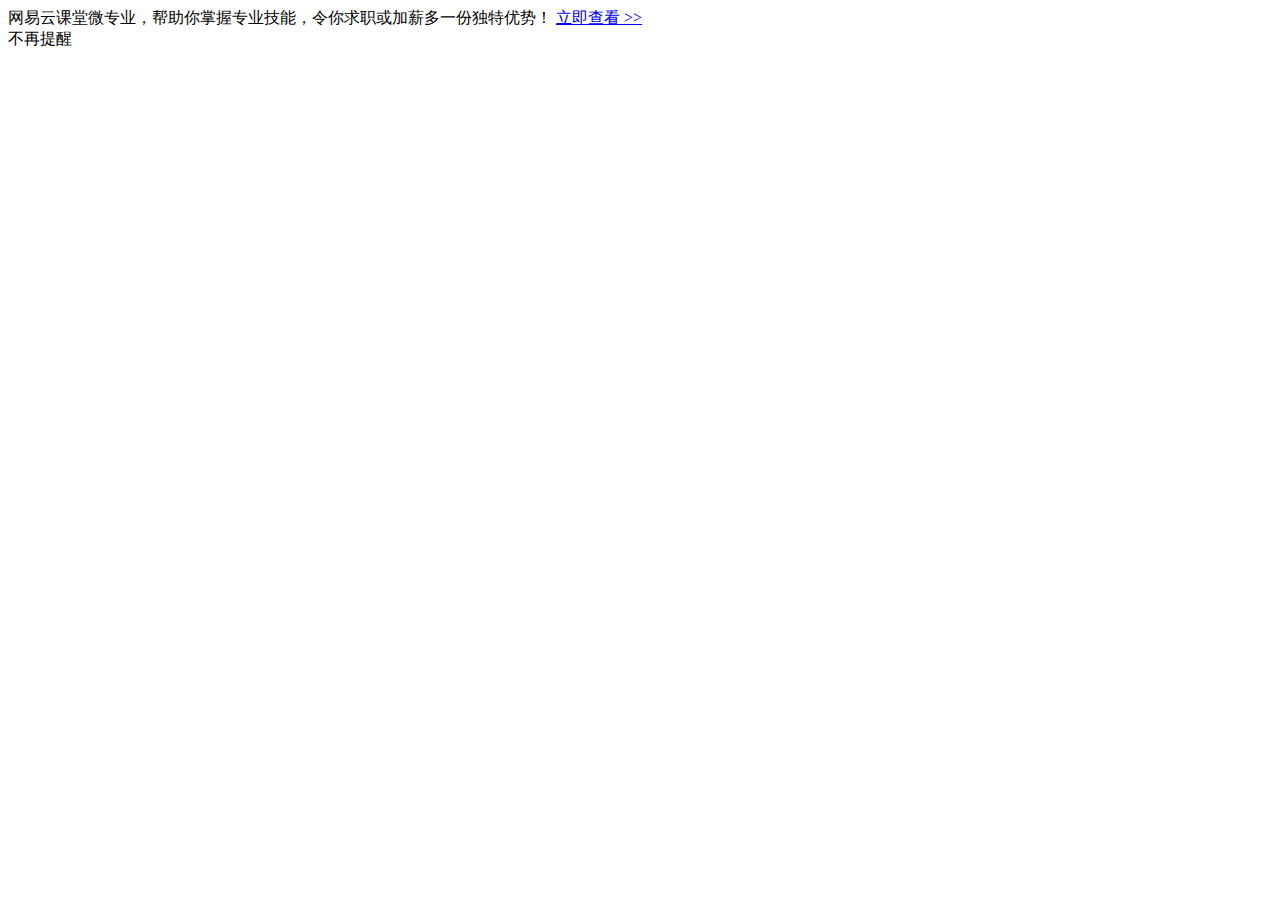
==== index.html @ c7fe102d "修改cookie代码" ====
<!DOCTYPE html>
<html>
<head>
<meta charset="utf-8">
<meta http-equiv="X-UA-Compatible" content="IE=edge,chrome=1">
<title>Examples</title>
<meta name="description" content="">
<meta name="keywords" content="">
<link href="" rel="stylesheet">
<link rel="stylesheet" type="text/css" href="css/index.css">
</head>
<body>
    <div class="g-doc">
    <div class="g-hd">
    <!--不再提示-->
        <div class="u-notice f-cb" id="u-notice">
          <div class="f-f1">
            <div class="left-text">
              <span>网易云课堂微专业，帮助你掌握专业技能，令你求职或加薪多一份独特优势！ </span>
              <a href="http://study.163.com/smartSpec/intro.htm#/smartSpecIntro" >立即查看 &gt;&gt;</a>
            </div>
            <div class="right-unnotice">              
              <span>不再提醒</span>
            </div>
          </div>
            
        </div>
         <div class="m-topBar">
          <div class="m-topBarContent">
            <div class="u-conLeft">
              <div class="u-conLogo"></div>
              <div class="u-conAtten"></div>
              <div class="u-conFans"></div>
            </div>
            <div class="u-conRight">
              <div class="m-conNav"></div>
              <div class="m-conSearch"></div>
            </div>
          </div>
        </div>
    </div>
    <div class="g-bd">
        <div class="g-mn">
              
        </div>
        <div class="g-sd">
              
        </div>
    </div>
    <div class="g-ft">
          
    </div>
</div>

<script type="text/javascript" src="js/index.js"></script>
</body>
</html>
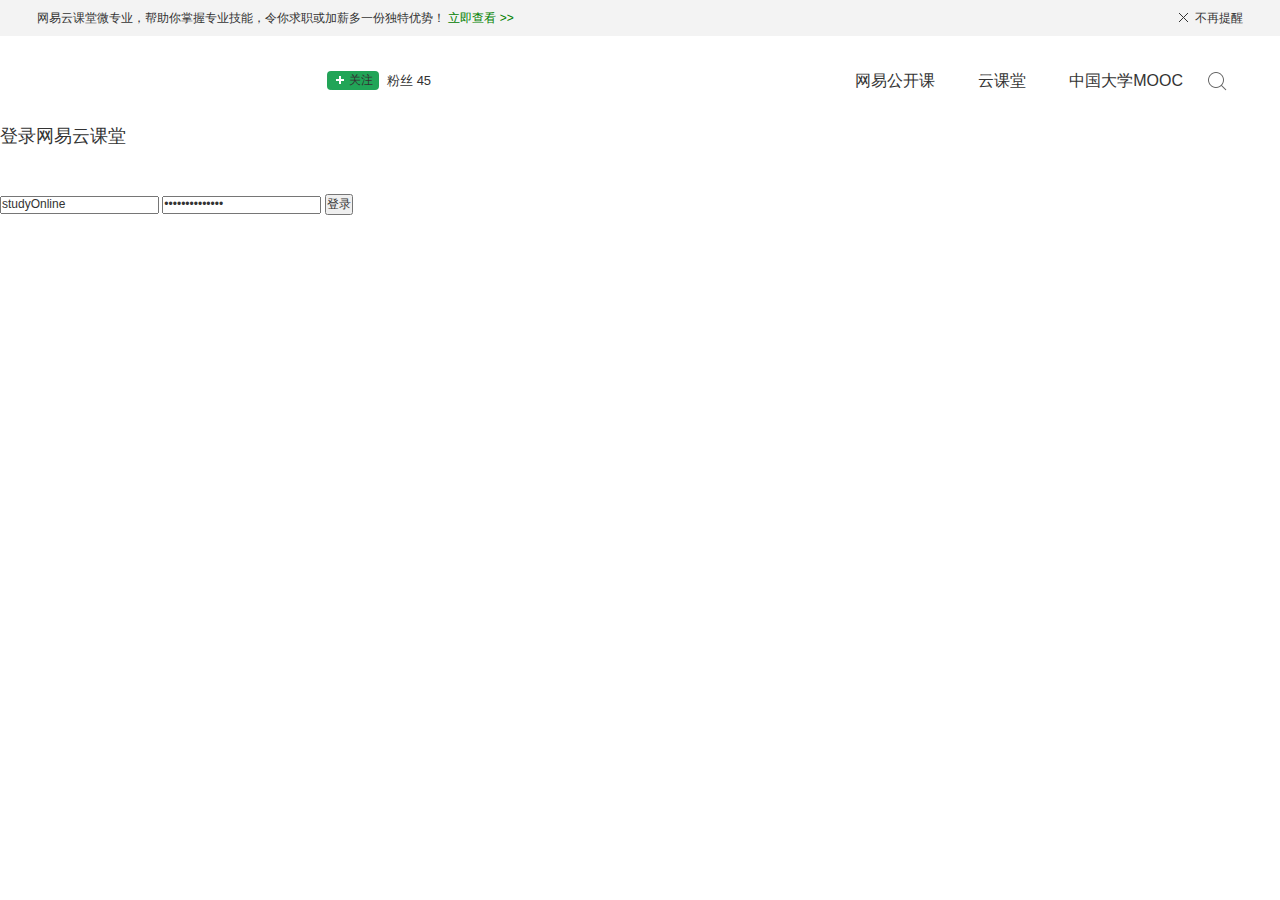
==== commit 9fc31eeb: "之前的更新" ====
--- a/index.html
+++ b/index.html
@@ -29,14 +29,33 @@
           <div class="m-topBarContent">
             <div class="u-conLeft">
               <div class="u-conLogo"></div>
-              <div class="u-conAtten"></div>
-              <div class="u-conFans"></div>
+              <div class="u-conAtten" id="aa0">
+                <span class="userAtten">关注</span>    
+              </div>
+              <div class="u-conFans">
+                <span>粉丝</span>
+                <span class="fanNum">45</span>
+              </div>
             </div>
             <div class="u-conRight">
-              <div class="m-conNav"></div>
               <div class="m-conSearch"></div>
-            </div>
+              </div>
+              <div class="m-conNav">
+                <ul>
+                  <li><a href="#">网易公开课</a></li>
+                  <li><a href="#">云课堂</a></li>
+                  <li><a href="#">中国大学MOOC</a></li>
+                </ul>
+              </div>              
           </div>
+          <form action="http://study.163.com /webDev/ attention.htm" method="get" class="u-loginForm">
+            <span class="_closeBtn"></span>
+            <label class="_topicForm">登录网易云课堂</label>
+            <input type="text" class="_nameForm" value="studyOnline">
+            <input type="password" class="_pswForm"value="study.163.com ">
+            <input type="button" class="_loginForm" value="登录">
+          </form>
+          <div class="zoom" ></div>
         </div>
     </div>
     <div class="g-bd">
--- a/css/index.css
+++ b/css/index.css
@@ -0,0 +1,171 @@
+/* reset */ 
+html,body,h1,h2,h3,h4,h5,h6,div,dl,dt,dd,ul,ol,li,p,blockquote,pre,hr,figure,table,caption,th,td,form,fieldset,legend,input,button,textarea,menu{margin:0;padding:0;} 
+header,footer,section,article,aside,nav,hgroup,address,figure,figcaption,menu,details{display:block;} 
+table{border-collapse:collapse;border-spacing:0;} 
+caption,th{text-align:left;font-weight:normal;} 
+html,body,fieldset,img,iframe,abbr{border:0;} 
+i,cite,em,var,address,dfn{font-style:normal;} 
+[hidefocus],summary{outline:0;} 
+li{list-style:none;} 
+h1,h2,h3,h4,h5,h6,small{font-size:100%;} 
+sup,sub{font-size:83%;} 
+pre,code,kbd,samp{font-family:inherit;} 
+q:before,q:after{content:none;} 
+textarea{overflow:auto;resize:none;} 
+label,summary{cursor:default;} 
+a,button{cursor:pointer;} 
+h1,h2,h3,h4,h5,h6,em,strong,b{font-weight:bold;} 
+del,ins,u,s,a,a:hover{text-decoration:none;} 
+body,textarea,input,button,select,keygen,legend{color:#333;outline:0;font:12px/1.14 arial,\5b8b\4f53;} 
+body{background:#fff;margin: 0;} 
+a,a:hover{color:#333;} 
+.f-cb:after{content: '.';display: block;clear: both;height: 0;overflow: hidden;visibility: hidden;}
+
+/* 不再提示样式 */
+.u-notice{
+	background: #f3f3f3;
+	height: 36px;
+	
+}
+
+.f-f1{
+	width: 1206px;
+	height: 36px;	
+	margin: 0px auto;
+	font-size: 12px;
+	line-height: 36px;
+}
+.left-text{
+	float: left;
+}
+.left-text a{
+	color: green;
+}
+.left-text a:hover{
+	text-decoration: underline;
+}
+.right-unnotice {
+	float:right;
+}
+.right-unnotice span:before{
+	display: inline-block;
+	content: "";
+	background-image: url(../img/icon.png);
+	width: 16px;
+	height: 16px;
+	background-position: 0px 1px;
+}
+.right-unnotice span:hover:before{
+	background-position: 0px -18px;
+}
+
+.right-unnotice span:hover{
+	color: green;
+	cursor: pointer;
+}
+/* 头部标题栏 */
+.m-topBar{
+	
+}
+.m-topBarContent{
+	height: 90px;
+	width: 1206px;
+	margin: 0 auto;
+	position: relative;
+	
+}
+.u-conLeft{
+	height:90px;
+	width: 800px;	
+	float: left;
+}
+.u-conLogo{
+	width: 240px;
+	height: 22px; 
+	background:url(../img/logo.png);
+	background-position:0 -7px;
+	position: absolute;
+	top: 34px;
+	left:1px;
+}
+.u-conLogo:hover{
+	background-position: 0 -49px;
+}
+
+.u-conAtten{
+	position: absolute;	
+	height: 19px;
+	left: 290px;
+	background: url(../img/icon.png) no-repeat;
+	background-position: 0 -110px;
+	border-radius: 4px;
+	width: 52px;
+	top: 35px;
+	cursor: pointer;
+}
+.u-conAtten:hover{
+	background: url(../img/icon.png) no-repeat;
+	background-position: 0 -382px;
+}
+.u-conAtten .userAtten{
+	position: absolute;
+	top: 3px;
+	left: 22px;
+}
+
+.u-conFans{
+	padding-left: 350px;
+	line-height: 90px;
+	font-size: 13px;
+}
+.m-conNav{
+	float:right;
+	
+}
+.m-conNav li{
+	display: inline-block;
+	line-height: 90px;
+	font-size: 16px;
+	padding-right: 40px;
+
+}
+.m-conNav li a:hover{
+	color: #21a557;
+}
+.m-conNav li:last-child{padding-right:60px;
+}
+.m-conSearch{
+	background: url(../img/icon.png);
+	position: absolute;
+	top: 35px;
+	right: 0;
+	width: 25px;
+	height: 22px;
+	padding-left: 10px;
+	background-position: 0 -46px;
+	float: right;
+
+}
+.m-conSearch:hover{
+	cursor: pointer;
+	background-position: 0 -75px;
+}
+.zoom{
+	position: absolute;
+	background: rgba(0,0,0,0.7);
+	z-index: 11;
+	height: 100%;
+	width: 100%;
+	top: 0;
+	bottom: 0;
+	display: none;
+}
+.u-loginForm{
+	width: 390px;
+	height: 290px;
+}
+._topicForm{
+	font-size: 18px;
+	display: block;
+	height: 68px;
+}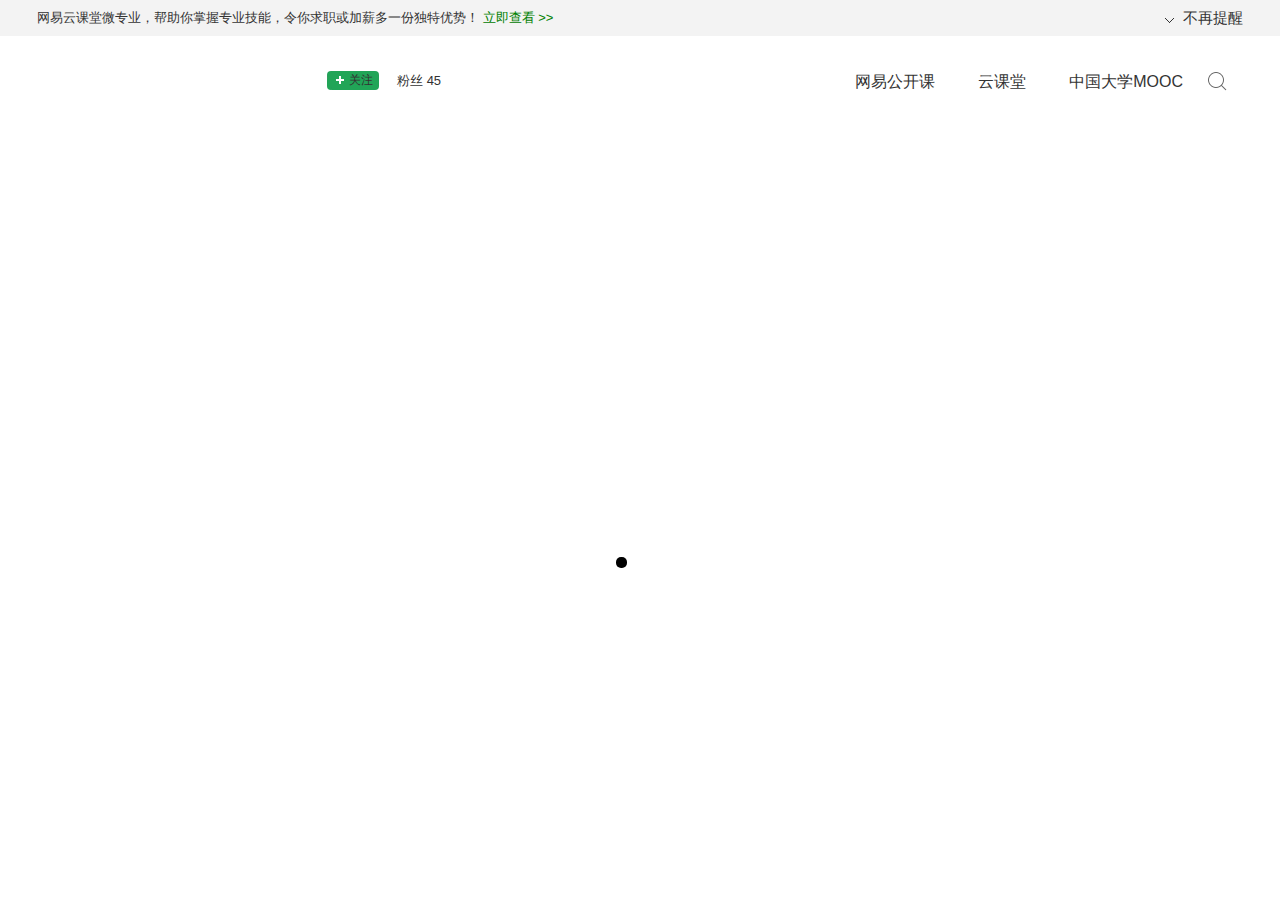
==== commit 1eeb6183: "轮播图代码" ====
--- a/index.html
+++ b/index.html
@@ -29,8 +29,12 @@
           <div class="m-topBarContent">
             <div class="u-conLeft">
               <div class="u-conLogo"></div>
-              <div class="u-conAtten" id="aa0">
-                <span class="userAtten">关注</span>    
+              <div class="u-conAtten">
+                <span class="userAtten">关注</span>
+              </div>
+              <div class="u-conAttened">
+                <span class="userAttened">已关注</span>
+                <span class="cancel">取消</span>
               </div>
               <div class="u-conFans">
                 <span>粉丝</span>
@@ -51,11 +55,24 @@
           <form action="http://study.163.com /webDev/ attention.htm" method="get" class="u-loginForm">
             <span class="_closeBtn"></span>
             <label class="_topicForm">登录网易云课堂</label>
+            <span class="cancelBtn"></span>
             <input type="text" class="_nameForm" value="studyOnline">
             <input type="password" class="_pswForm"value="study.163.com ">
-            <input type="button" class="_loginForm" value="登录">
+            <input type="button" class="_loginForm" value="">
           </form>
           <div class="zoom" ></div>
+        </div>
+        <div class="m-slide">
+          <ul class="imgwrap">
+            <li class="active"><a href="http://open.163.com/"><img src="img/banner1.jpg"></a></li>
+            <li class="hide"><a href="http://study.163.com/"><img src="img/banner2.jpg"></a></li>
+            <li class="hide"><a href="http://www.icourse163.org/"><img src="img/banner3.jpg"></a></li>
+          </ul>
+          <div class="contBtn">
+            <span class="circleBtn"><i class="contBtnCol"></i></span>
+            <span class="circleBtn"><i></i></span>
+            <span class="circleBtn"><i></i></span>
+          </div>
         </div>
     </div>
     <div class="g-bd">
@@ -72,5 +89,7 @@
 </div>
 
 <script type="text/javascript" src="js/index.js"></script>
+<script type="text/javascript" src="js/md5.js"></script>
+
 </body>
 </html>--- a/css/index.css
+++ b/css/index.css
@@ -32,8 +32,8 @@
 	width: 1206px;
 	height: 36px;	
 	margin: 0px auto;
-	font-size: 12px;
 	line-height: 36px;
+	font-size: 13px;
 }
 .left-text{
 	float: left;
@@ -51,12 +51,15 @@
 	display: inline-block;
 	content: "";
 	background-image: url(../img/icon.png);
-	width: 16px;
-	height: 16px;
-	background-position: 0px 1px;
+	height: 18px;
+	width: 18px;
+	background-position: 0px 7px;
+}
+.right-unnotice span{
+	font-size: 15px;
 }
 .right-unnotice span:hover:before{
-	background-position: 0px -18px;
+	background-position: 0px -12px;
 }
 
 .right-unnotice span:hover{
@@ -75,9 +78,9 @@
 	
 }
 .u-conLeft{
-	height:90px;
-	width: 800px;	
+	height:90px;	
 	float: left;
+	width: 800px;
 }
 .u-conLogo{
 	width: 240px;
@@ -91,7 +94,7 @@
 .u-conLogo:hover{
 	background-position: 0 -49px;
 }
-
+/* 关注登录 */
 .u-conAtten{
 	position: absolute;	
 	height: 19px;
@@ -101,7 +104,7 @@
 	border-radius: 4px;
 	width: 52px;
 	top: 35px;
-	cursor: pointer;
+	cursor: pointer; 
 }
 .u-conAtten:hover{
 	background: url(../img/icon.png) no-repeat;
@@ -112,11 +115,40 @@
 	top: 3px;
 	left: 22px;
 }
-
+.u-conAttened{	
+	height: 22px;
+	left: 290px;
+	background: url(../img/icon.png) no-repeat;
+	background-position: 0 -220px;
+	border-radius: 4px;
+	width: 150px;
+	top: 35px;
+	cursor: pointer;
+	display: none;
+	position: absolute; 
+}
+.u-conAttened:hover{
+	background-position: 0 -157px;
+}
+.u-conAttened .userAttened{
+	position: absolute;
+	top: 3px;
+	left: 27px;
+}
+.u-conAttened .cancel{
+	position: absolute;
+	top: 3px;
+	left: 85px;
+}
+.u-conAttened .cancel:hover{
+	color: green;
+	text-decoration: underline;
+}
 .u-conFans{
-	padding-left: 350px;
-	line-height: 90px;
+	line-height: 89px;
 	font-size: 13px;
+	position: absolute;
+	left: 360px;
 }
 .m-conNav{
 	float:right;
@@ -150,6 +182,7 @@
 	cursor: pointer;
 	background-position: 0 -75px;
 }
+/* 登录框 */
 .zoom{
 	position: absolute;
 	background: rgba(0,0,0,0.7);
@@ -158,14 +191,124 @@
 	width: 100%;
 	top: 0;
 	bottom: 0;
-	display: none;
+	display: none; 
 }
 .u-loginForm{
+	position: fixed;
+	left: 50%;
+	top: 50%;
+	margin-left: -195px;
+	margin-top: -145px;
 	width: 390px;
 	height: 290px;
+	border: 1px #ccc solid;
+	background: #fff;
+	z-index: 100;
+	display: none;
 }
 ._topicForm{
+	display: block;
+	line-height: 68px;
+	padding-left: 40px;
+	font-family: "微软雅黑";
+	font-weight: 700;
 	font-size: 18px;
+}
+._nameForm{
+	  border: 1px  rgb( 223, 223, 223 ) solid;
+	  background-color:#fafafa;
+	  width: 293px;
+	  height: 43px;
+	  margin-left:40px;
+	  padding-left: 14px;
+	  box-shadow: 2px 2px 2px 2px  #f1f1f1 inset;
+ }
+ ._pswForm{
+ 		border: 1px  rgb( 223, 223, 223 ) solid;
+	  background-color:#fafafa;
+	  width: 293px;
+	  height: 43px;
+	  margin-left:40px;
+	  margin-top: 20px;
+	  padding-left: 14px;
+	  box-shadow: 2px 2px 2px 2px  #f1f1f1 inset;
+ }
+._loginForm{
 	display: block;
-	height: 68px;
-}+	position: absolute;
+	width: 309px;
+	height: 46px;
+	background: url(../img/login.png) no-repeat;
+	background-position: 0 0 ;
+	border: 0;
+	margin-left: 40px;
+	margin-top: 20px;
+	cursor: pointer;
+	zoom: 1.04; 
+}
+._loginForm:hover{
+	background-position: 0 -60px;
+}
+._loginForm:active{
+	background-position: 0 -120px;
+}
+.cancelBtn{
+	position: absolute;
+	right: 10px;
+	top: 10px;
+	width: 20px;
+	height: 16px;
+	background: url(../img/icon.png);
+}
+.cancelBtn:hover{
+	background-position: 0 -19px;
+}
+/* 轮播图片 */
+.m-slide{position:relative;height:460px;overflow:hidden;width:100%;
+}
+.m-slide li{
+	position: absolute;
+	left: 50%;
+	width: 100%;
+	min-width: 1650px;
+}
+.m-slide img{
+	width: 100%;	
+	min-height: 460px;
+	margin-left: -50%;
+}
+/* 轮播控制按钮 */
+.contBtn{
+	position: absolute;
+	bottom: 20px;
+	width: 100%;
+	height: 10px;
+	text-align: center;
+	z-index: 100px;
+}
+.contBtn span{
+	display: inline-block;
+	width: 10px;
+	height: 10px;
+	margin-left: 11px;
+	border-radius: 5px;
+	background-color: #fff;
+	cursor: pointer;
+}
+.hide{display:none;
+}
+.active{
+	display: block;
+}
+.contBtnCol{
+	display: inline-block;
+	width: 11px;
+	height: 11px;
+	border-radius: 5px;
+	background-color: #000;
+	cursor: pointer;
+}
+
+
+
+
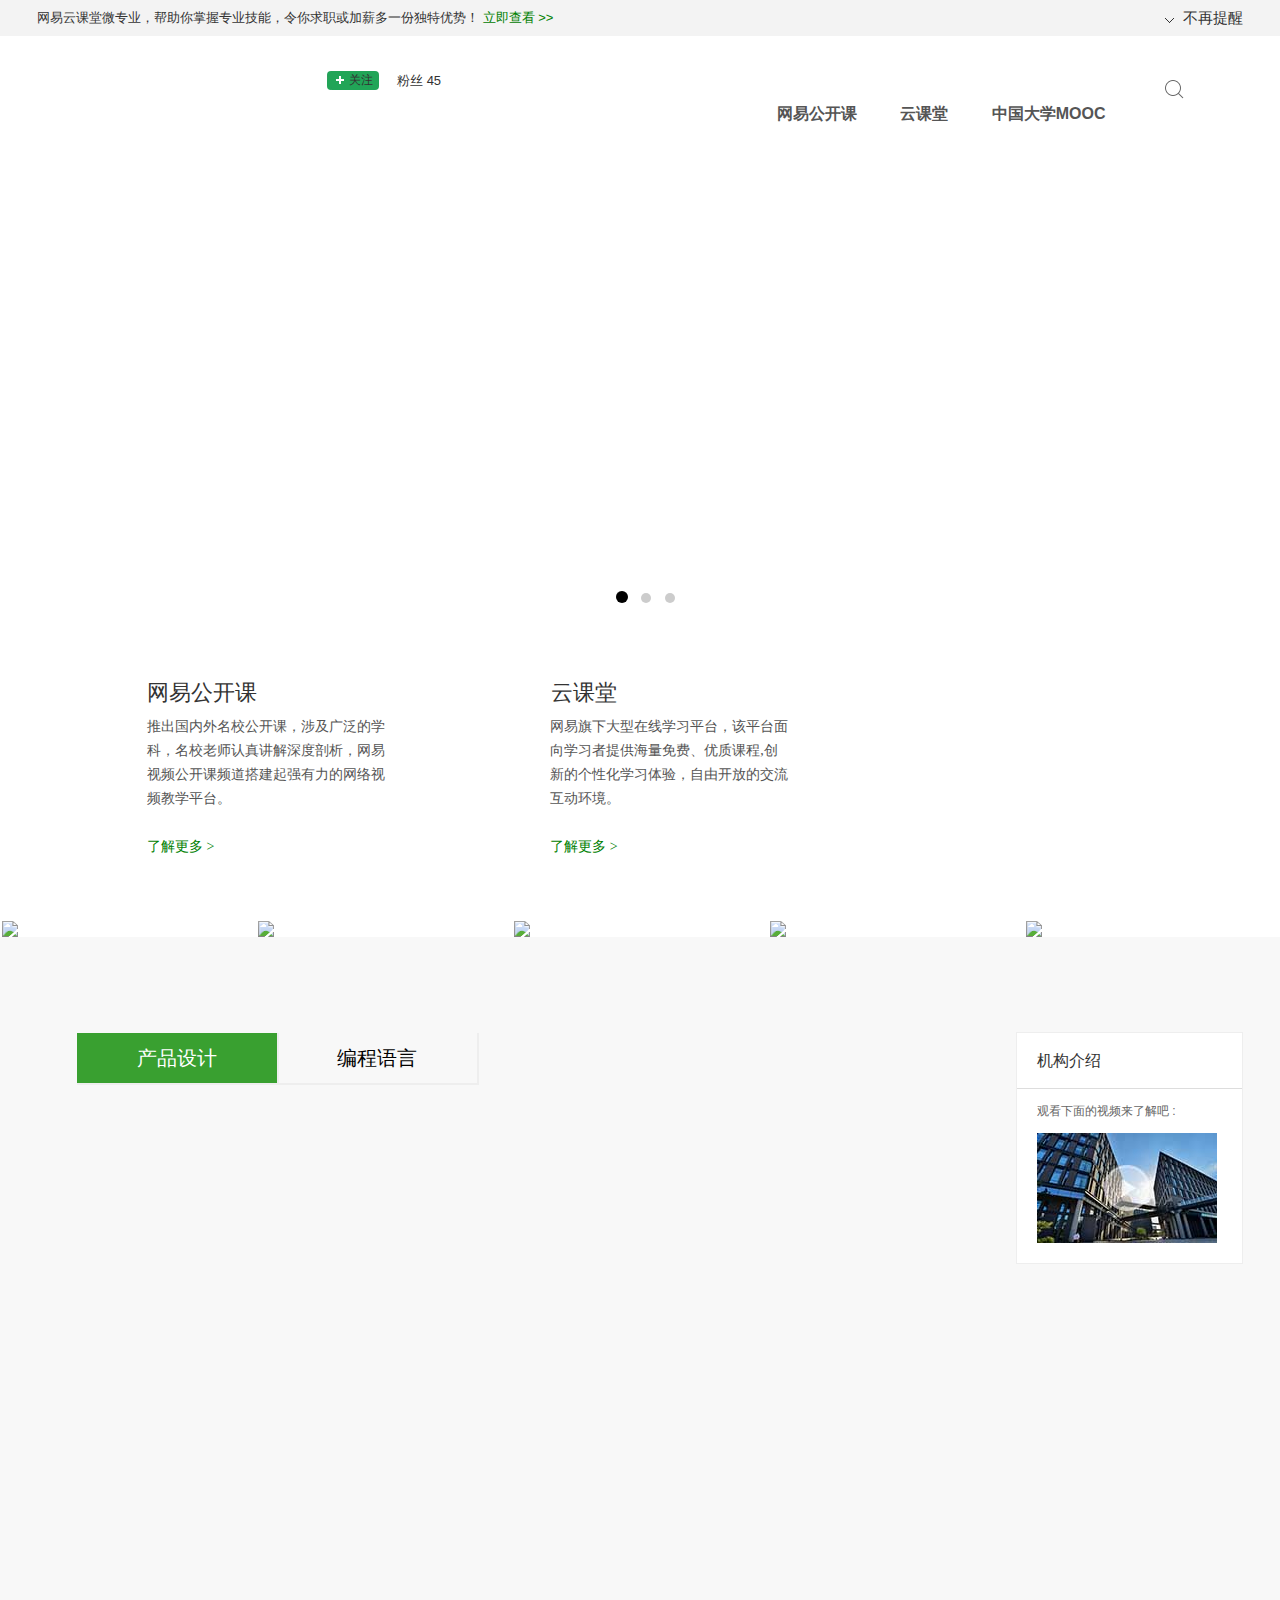
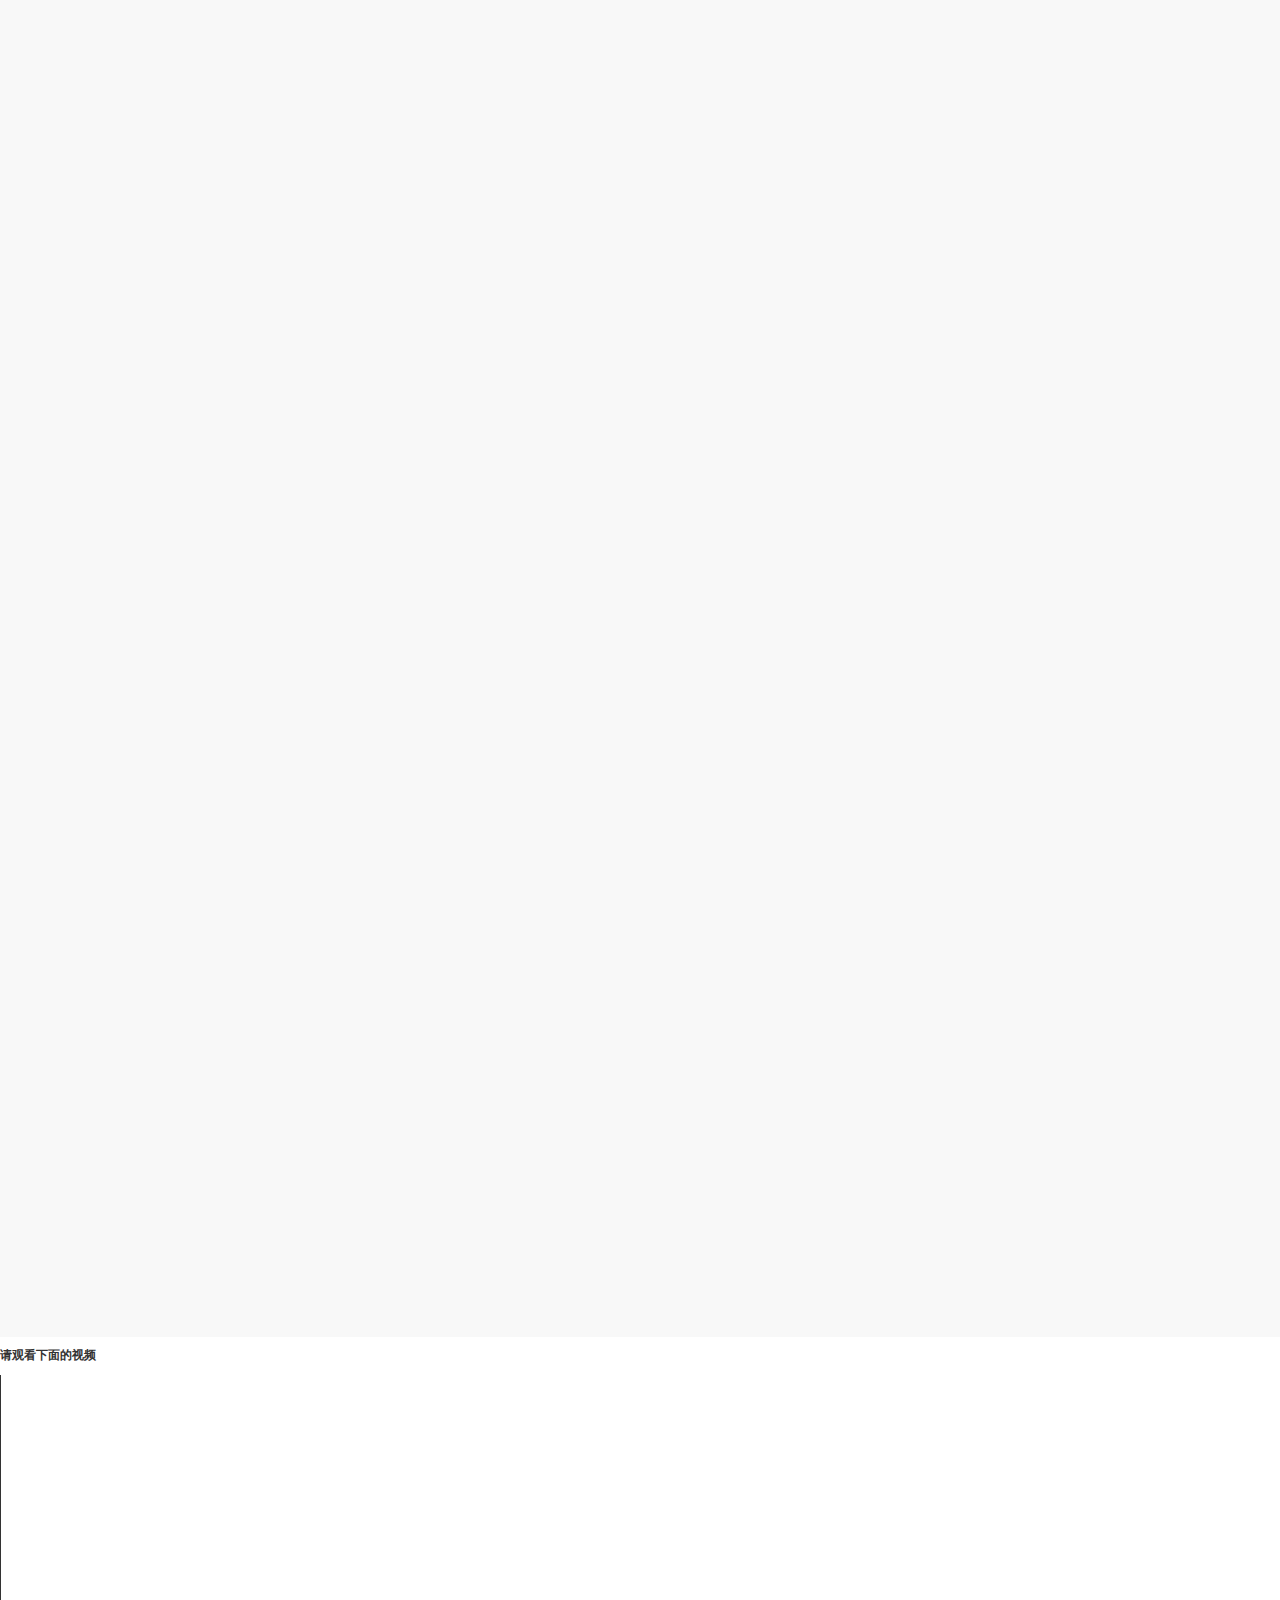
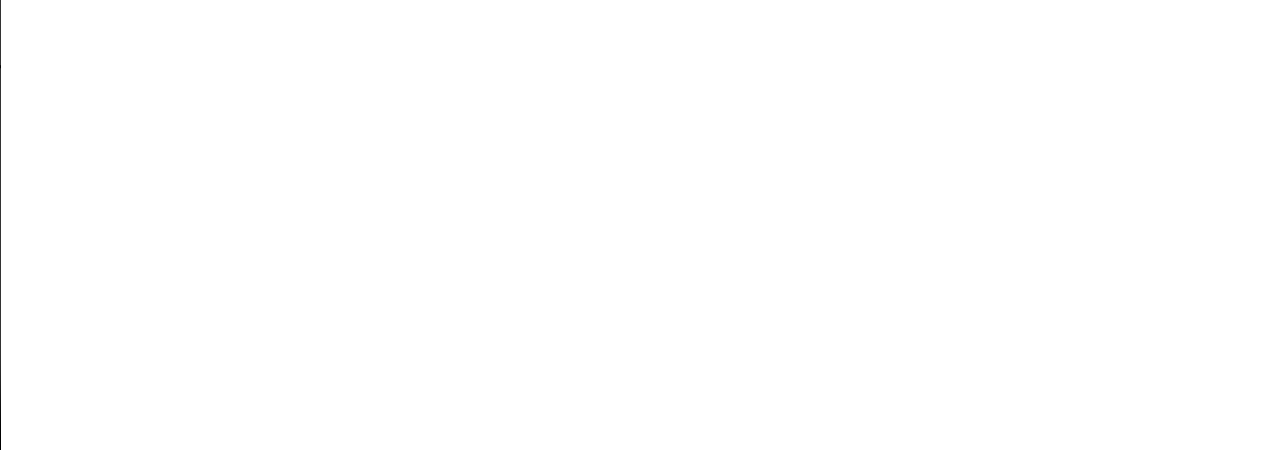
==== commit d44fa846: "视频播放、课程列表布局" ====
--- a/index.html
+++ b/index.html
@@ -41,16 +41,17 @@
                 <span class="fanNum">45</span>
               </div>
             </div>
-            <div class="u-conRight">
+            <div class="u-conRight f-cb">
               <div class="m-conSearch"></div>
-              </div>
               <div class="m-conNav">
                 <ul>
                   <li><a href="#">网易公开课</a></li>
                   <li><a href="#">云课堂</a></li>
                   <li><a href="#">中国大学MOOC</a></li>
                 </ul>
-              </div>              
+              </div>          
+              </div>
+                  
           </div>
           <form action="http://study.163.com /webDev/ attention.htm" method="get" class="u-loginForm">
             <span class="_closeBtn"></span>
@@ -77,8 +78,58 @@
     </div>
     <div class="g-bd">
         <div class="g-mn">
-              
+              <div class="m-intro">
+                <div class="m-intro-f1">
+                  <div class="m-intro-logo"></div>
+                  <div class="m-intro-topic">网易公开课</div>
+                  <div class="m-intro-cont">推出国内外名校公开课，涉及广泛的学科，名校老师认真讲解深度剖析，网易视频公开课频道搭建起强有力的网络视频教学平台。</div>
+                  <div class="m-intro-more"><a href="http://open.163.com/">了解更多 ></a></div>                 
+                </div>
+                <div class="m-intro-f2"> 
+                  <div class="m-intro-logo"></div>
+                  <div class="m-intro-topic">云课堂</div>
+                  <div class="m-intro-cont">网易旗下大型在线学习平台，该平台面向学习者提供海量免费、优质课程,创新的个性化学习体验，自由开放的交流互动环境。</div>
+                  <div class="m-intro-more"><a href="http://study.163.com/">了解更多 ></a></div>
+                </div>
+                <div class="m-intro-f3">
+                  <div class="m-intro-logo"></div>
+                  <div class="m-intro-topic">中国大学MOOC</div>
+                  <div class="m-intro-cont">是爱课程网携手云课堂打造的在线学习平台，每一个有提升愿望的人,都可以在这里学习中国最好的大学课程，学完还能获得认证证书。</div>
+                  <div class="m-intro-more"><a href="http://www.icourse163.org/">了解更多 ></a></div>
+                </div>
+              </div>
+              <div class="u-showPic">
+                <div class="imgs f-cb ">
+                  <img src="img/img-1.jpg">
+                  <img src="img/img-2.jpg">
+                  <img src="img/img-3.jpg">
+                  <img src="img/img-4.jpg">
+                  <img src="img/img-5.jpg">
+                </div>
+              </div>
+              <div class="mainProduct">
+                <div class="mainProductCont">
+                <div class="m-leftList">
+                  <div class="u-Topbar">
+                     <ul>
+                       <li><a href="#" class="u-active-f1">产品设计</a></li>
+                       <li><a href="#">编程语言</a></li>
+                     </ul>
+                   </div>
+                   <div class="u-courList"></div>
+                </div>                   
+                   <div class="u-proIntro">
+                     <div class="proIntroVideo">
+                       <div>机构介绍</div>
+                       <div>观看下面的视频来了解吧 :</div>
+                       <div class="proIntroVideo-f1"></div>
+                     </div>
+                     <div class="proIntroHot"></div>
+                   </div>
+                </div>                 
+              </div>
         </div>
+
         <div class="g-sd">
               
         </div>
@@ -87,7 +138,14 @@
           
     </div>
 </div>
-
+<div class="m-player">
+  <div class="m-playerBox">
+    <div class="playerBtn"></div>
+    <h3>请观看下面的视频</h3>
+    <video controls="controls"  class="playerVideo" src="http://mov.bn.netease.com/open-movie/nos/mp4/2014/12/30/SADQ86F5S_shd.mp4">您的浏览器不支持 video 标签。</video>
+  </div>
+  <div class="u-bg"></div>
+</div>
 <script type="text/javascript" src="js/index.js"></script>
 <script type="text/javascript" src="js/md5.js"></script>
 
--- a/css/index.css
+++ b/css/index.css
@@ -1,5 +1,4 @@
 /* reset */ 
-html,body,h1,h2,h3,h4,h5,h6,div,dl,dt,dd,ul,ol,li,p,blockquote,pre,hr,figure,table,caption,th,td,form,fieldset,legend,input,button,textarea,menu{margin:0;padding:0;} 
 header,footer,section,article,aside,nav,hgroup,address,figure,figcaption,menu,details{display:block;} 
 table{border-collapse:collapse;border-spacing:0;} 
 caption,th{text-align:left;font-weight:normal;} 
@@ -18,7 +17,6 @@
 del,ins,u,s,a,a:hover{text-decoration:none;} 
 body,textarea,input,button,select,keygen,legend{color:#333;outline:0;font:12px/1.14 arial,\5b8b\4f53;} 
 body{background:#fff;margin: 0;} 
-a,a:hover{color:#333;} 
 .f-cb:after{content: '.';display: block;clear: both;height: 0;overflow: hidden;visibility: hidden;}
 
 /* 不再提示样式 */
@@ -37,6 +35,7 @@
 }
 .left-text{
 	float: left;
+	width: 1000px;;
 }
 .left-text a{
 	color: green;
@@ -44,8 +43,7 @@
 .left-text a:hover{
 	text-decoration: underline;
 }
-.right-unnotice {
-	float:right;
+.right-unnotice {float:right;;
 }
 .right-unnotice span:before{
 	display: inline-block;
@@ -80,7 +78,9 @@
 .u-conLeft{
 	height:90px;	
 	float: left;
-	width: 800px;
+	width: 700px;
+	margin-top: 0;
+	padding: 0;
 }
 .u-conLogo{
 	width: 240px;
@@ -150,32 +150,38 @@
 	position: absolute;
 	left: 360px;
 }
+.u-conRight{
+	float: left;
+}
 .m-conNav{
-	float:right;
+	float:left;
+	padding-top:30px;;;
 	
 }
 .m-conNav li{
 	display: inline-block;
-	line-height: 90px;
 	font-size: 16px;
+	line-height: 70px;
 	padding-right: 40px;
 
 }
+.m-conNav li a{
+	color: #555;
+	font-weight: 600;
+}
 .m-conNav li a:hover{
-	color: #21a557;
+	color: green;
 }
 .m-conNav li:last-child{padding-right:60px;
 }
 .m-conSearch{
 	background: url(../img/icon.png);
-	position: absolute;
-	top: 35px;
-	right: 0;
+	margin-top: 42px;
 	width: 25px;
 	height: 22px;
 	padding-left: 10px;
+	float: right;
 	background-position: 0 -46px;
-	float: right;
 
 }
 .m-conSearch:hover{
@@ -184,14 +190,14 @@
 }
 /* 登录框 */
 .zoom{
-	position: absolute;
 	background: rgba(0,0,0,0.7);
 	z-index: 11;
-	height: 100%;
 	width: 100%;
 	top: 0;
 	bottom: 0;
-	display: none; 
+	display: none;
+	position: absolute;
+	height: 100%; 
 }
 .u-loginForm{
 	position: fixed;
@@ -292,9 +298,10 @@
 	height: 10px;
 	margin-left: 11px;
 	border-radius: 5px;
-	background-color: #fff;
-	cursor: pointer;
-}
+	background-color: #ccc;
+	cursor: pointer;
+}
+
 .hide{display:none;
 }
 .active{
@@ -302,13 +309,181 @@
 }
 .contBtnCol{
 	display: inline-block;
-	width: 11px;
-	height: 11px;
-	border-radius: 5px;
+	width: 12px;
+	height: 12px;
+	border-radius: 6px;
 	background-color: #000;
 	cursor: pointer;
 }
 
-
-
-
+/* 内容导航栏 */
+.m-intro{
+	position: relative;
+	width: 1206px;
+	height: 300px;
+	margin: 0 auto;
+}
+.m-intro-f1{
+	width: 400px;
+	display: inline-block;
+}
+.m-intro-f2{
+	width: 400px;
+	display: inline-block;
+}
+.m-intro-f3{
+	width: 400px;
+	display: inline-block;
+}
+.m-intro-logo{
+	display: inline-block;
+	width: 82px;
+	height: 82px;
+	margin-top:67px;
+	margin-left: 5px;
+	background: url(../img/logo.png);
+	background-position: 0 -90px;
+	
+}
+.m-intro-topic{
+	position: relative;
+	left: 20px;
+	top: -70px;
+	display: inline-block; 
+	font-size: 22px;
+	font-family: "微软雅黑";
+	font-weight:400;
+}
+.m-intro-cont{
+	position: relative;
+	width: 240px;
+	height: 90px;
+	left: 110px;
+	top: -60px;
+	font-size: 14px;
+	line-height: 24px;
+	font-family: "微软雅黑";
+	color: #555;
+}
+.m-intro-more{
+	display: inline-block;
+	position: relative;
+	left: 110px;
+	top: -30px;
+	width: 240px;
+	font-size: 14px;
+	line-height: 24px;
+	font-family: "微软雅黑";
+	color: green;
+	cursor: pointer;
+}
+.m-intro-more a{
+	color: green
+}
+.m-intro-more:hover{
+	text-decoration: underline;
+}
+/* 图片展示 */
+.u-showPic{
+	width:100%;
+}
+.u-showPic img{
+	float: left;
+	padding-left: 2px;
+	padding-right: 2px;
+	width: 20%;
+	box-sizing: border-box;
+}
+/* 产品列表 */
+.mainProduct{
+	background: #f8f8f8;
+	position: relative;	
+}
+.mainProductCont{
+	width: 1206px;
+	height: 2000px;
+	margin:0 auto;
+}
+.m-leftList{
+	position: relative;
+	top:84px;
+	width: 960px;
+}
+
+.u-Topbar ul,.u-Topbar li{display:inline-block;float:left;
+}
+
+.u-Topbar a{
+	display: inline-block;
+	width: 200px;
+	height: 50px;
+	font-size: 20px;
+	line-height: 50px;
+	font-family: "微软雅黑";
+	text-align: center;
+	box-shadow: 1px 1px  0px 1px #eee;
+	color: #000;
+}
+.u-Topbar{
+	height: 69px;
+}
+.u-Topbar .u-active-f1{
+	background:#39a030;
+	color: #fff;
+}
+.u-proIntro{
+	width: 225px;
+	height: 230px;
+	background: #fff;
+	float: right; 
+	margin-top: 26px;
+	border: 1px solid #eee;
+}
+.proIntroVideo div:nth-child(1){
+	height: 55px;
+	line-height: 55px;
+	border-bottom: 1px solid #dddddd;
+	font-size: 16px;
+	padding-left: 20px
+}
+.proIntroVideo div:nth-child(2){
+	height: 44px;
+	font-style: 14px;
+	padding-left: 20px;
+	line-height: 44px;
+	color: #666666;
+
+}
+.proIntroVideo-f1{
+	width: 180px;
+	height: 110px;
+	background: url(../img/videoImg.jpg) no-repeat;
+	margin-left: 20px;
+	cursor: pointer;
+}
+/* 视频播放器 */
+.m-player{
+	position: relative;
+}
+.u-bg{
+	background: rgb(0,0,0);
+	opacity: 0.7;
+	filter:alpha(opacity=70); 
+	width: 100%;
+	height: 100%;
+	position: fixed;
+	top: 0;
+	bottom: 0; 
+	left: 0;
+	right: 0;
+	z-index: 99;
+	display: none;
+	/* display: none; */
+} 
+.m-playerBox{z-index:999;
+}
+.playerVideo{
+	width: 950px;
+	height: 675px;
+	
+}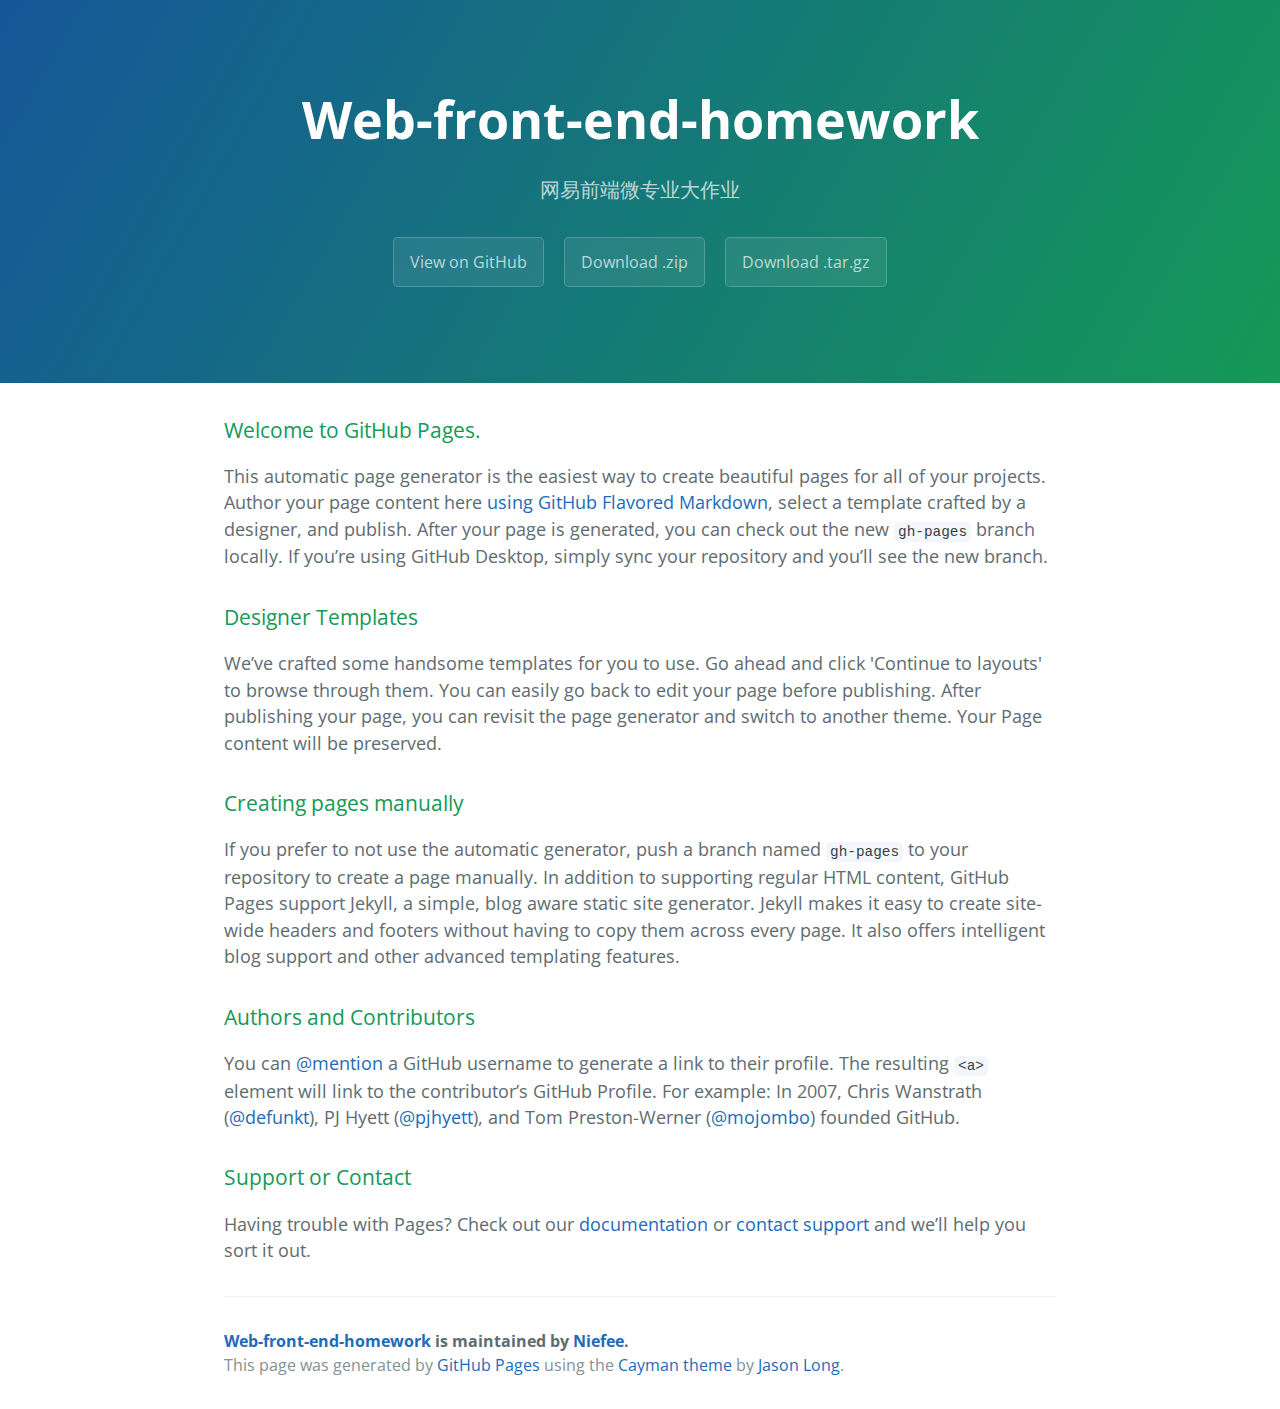
==== commit 5d62247b: "Create gh-pages branch via GitHub" ====
--- a/index.html
+++ b/index.html
@@ -1,153 +1,57 @@
 <!DOCTYPE html>
-<html>
-<head>
-<meta charset="utf-8">
-<meta http-equiv="X-UA-Compatible" content="IE=edge,chrome=1">
-<title>Examples</title>
-<meta name="description" content="">
-<meta name="keywords" content="">
-<link href="" rel="stylesheet">
-<link rel="stylesheet" type="text/css" href="css/index.css">
-</head>
-<body>
-    <div class="g-doc">
-    <div class="g-hd">
-    <!--不再提示-->
-        <div class="u-notice f-cb" id="u-notice">
-          <div class="f-f1">
-            <div class="left-text">
-              <span>网易云课堂微专业，帮助你掌握专业技能，令你求职或加薪多一份独特优势！ </span>
-              <a href="http://study.163.com/smartSpec/intro.htm#/smartSpecIntro" >立即查看 &gt;&gt;</a>
-            </div>
-            <div class="right-unnotice">              
-              <span>不再提醒</span>
-            </div>
-          </div>
-            
-        </div>
-         <div class="m-topBar">
-          <div class="m-topBarContent">
-            <div class="u-conLeft">
-              <div class="u-conLogo"></div>
-              <div class="u-conAtten">
-                <span class="userAtten">关注</span>
-              </div>
-              <div class="u-conAttened">
-                <span class="userAttened">已关注</span>
-                <span class="cancel">取消</span>
-              </div>
-              <div class="u-conFans">
-                <span>粉丝</span>
-                <span class="fanNum">45</span>
-              </div>
-            </div>
-            <div class="u-conRight f-cb">
-              <div class="m-conSearch"></div>
-              <div class="m-conNav">
-                <ul>
-                  <li><a href="#">网易公开课</a></li>
-                  <li><a href="#">云课堂</a></li>
-                  <li><a href="#">中国大学MOOC</a></li>
-                </ul>
-              </div>          
-              </div>
-                  
-          </div>
-          <form action="http://study.163.com /webDev/ attention.htm" method="get" class="u-loginForm">
-            <span class="_closeBtn"></span>
-            <label class="_topicForm">登录网易云课堂</label>
-            <span class="cancelBtn"></span>
-            <input type="text" class="_nameForm" value="studyOnline">
-            <input type="password" class="_pswForm"value="study.163.com ">
-            <input type="button" class="_loginForm" value="">
-          </form>
-          <div class="zoom" ></div>
-        </div>
-        <div class="m-slide">
-          <ul class="imgwrap">
-            <li class="active"><a href="http://open.163.com/"><img src="img/banner1.jpg"></a></li>
-            <li class="hide"><a href="http://study.163.com/"><img src="img/banner2.jpg"></a></li>
-            <li class="hide"><a href="http://www.icourse163.org/"><img src="img/banner3.jpg"></a></li>
-          </ul>
-          <div class="contBtn">
-            <span class="circleBtn"><i class="contBtnCol"></i></span>
-            <span class="circleBtn"><i></i></span>
-            <span class="circleBtn"><i></i></span>
-          </div>
-        </div>
-    </div>
-    <div class="g-bd">
-        <div class="g-mn">
-              <div class="m-intro">
-                <div class="m-intro-f1">
-                  <div class="m-intro-logo"></div>
-                  <div class="m-intro-topic">网易公开课</div>
-                  <div class="m-intro-cont">推出国内外名校公开课，涉及广泛的学科，名校老师认真讲解深度剖析，网易视频公开课频道搭建起强有力的网络视频教学平台。</div>
-                  <div class="m-intro-more"><a href="http://open.163.com/">了解更多 ></a></div>                 
-                </div>
-                <div class="m-intro-f2"> 
-                  <div class="m-intro-logo"></div>
-                  <div class="m-intro-topic">云课堂</div>
-                  <div class="m-intro-cont">网易旗下大型在线学习平台，该平台面向学习者提供海量免费、优质课程,创新的个性化学习体验，自由开放的交流互动环境。</div>
-                  <div class="m-intro-more"><a href="http://study.163.com/">了解更多 ></a></div>
-                </div>
-                <div class="m-intro-f3">
-                  <div class="m-intro-logo"></div>
-                  <div class="m-intro-topic">中国大学MOOC</div>
-                  <div class="m-intro-cont">是爱课程网携手云课堂打造的在线学习平台，每一个有提升愿望的人,都可以在这里学习中国最好的大学课程，学完还能获得认证证书。</div>
-                  <div class="m-intro-more"><a href="http://www.icourse163.org/">了解更多 ></a></div>
-                </div>
-              </div>
-              <div class="u-showPic">
-                <div class="imgs f-cb ">
-                  <img src="img/img-1.jpg">
-                  <img src="img/img-2.jpg">
-                  <img src="img/img-3.jpg">
-                  <img src="img/img-4.jpg">
-                  <img src="img/img-5.jpg">
-                </div>
-              </div>
-              <div class="mainProduct">
-                <div class="mainProductCont">
-                <div class="m-leftList">
-                  <div class="u-Topbar">
-                     <ul>
-                       <li><a href="#" class="u-active-f1">产品设计</a></li>
-                       <li><a href="#">编程语言</a></li>
-                     </ul>
-                   </div>
-                   <div class="u-courList"></div>
-                </div>                   
-                   <div class="u-proIntro">
-                     <div class="proIntroVideo">
-                       <div>机构介绍</div>
-                       <div>观看下面的视频来了解吧 :</div>
-                       <div class="proIntroVideo-f1"></div>
-                     </div>
-                     <div class="proIntroHot"></div>
-                   </div>
-                </div>                 
-              </div>
-        </div>
+<html lang="en-us">
+  <head>
+    <meta charset="UTF-8">
+    <title>Web-front-end-homework by Niefee</title>
+    <meta name="viewport" content="width=device-width, initial-scale=1">
+    <link rel="stylesheet" type="text/css" href="stylesheets/normalize.css" media="screen">
+    <link href='https://fonts.googleapis.com/css?family=Open+Sans:400,700' rel='stylesheet' type='text/css'>
+    <link rel="stylesheet" type="text/css" href="stylesheets/stylesheet.css" media="screen">
+    <link rel="stylesheet" type="text/css" href="stylesheets/github-light.css" media="screen">
+  </head>
+  <body>
+    <section class="page-header">
+      <h1 class="project-name">Web-front-end-homework</h1>
+      <h2 class="project-tagline">网易前端微专业大作业</h2>
+      <a href="https://github.com/Niefee/WEB-Front-End-Homework" class="btn">View on GitHub</a>
+      <a href="https://github.com/Niefee/WEB-Front-End-Homework/zipball/master" class="btn">Download .zip</a>
+      <a href="https://github.com/Niefee/WEB-Front-End-Homework/tarball/master" class="btn">Download .tar.gz</a>
+    </section>
 
-        <div class="g-sd">
-              
-        </div>
-    </div>
-    <div class="g-ft">
-          
-    </div>
-</div>
-<div class="m-player">
-  <div class="m-playerBox">
-    <div class="playerBtn"></div>
-    <h3>请观看下面的视频</h3>
-    <video controls="controls"  class="playerVideo" src="http://mov.bn.netease.com/open-movie/nos/mp4/2014/12/30/SADQ86F5S_shd.mp4">您的浏览器不支持 video 标签。</video>
-  </div>
-  <div class="u-bg"></div>
-</div>
-<script type="text/javascript" src="js/index.js"></script>
-<script type="text/javascript" src="js/md5.js"></script>
+    <section class="main-content">
+      <h3>
+<a id="welcome-to-github-pages" class="anchor" href="#welcome-to-github-pages" aria-hidden="true"><span class="octicon octicon-link"></span></a>Welcome to GitHub Pages.</h3>
 
-</body>
-</html>+<p>This automatic page generator is the easiest way to create beautiful pages for all of your projects. Author your page content here <a href="https://guides.github.com/features/mastering-markdown/">using GitHub Flavored Markdown</a>, select a template crafted by a designer, and publish. After your page is generated, you can check out the new <code>gh-pages</code> branch locally. If you’re using GitHub Desktop, simply sync your repository and you’ll see the new branch.</p>
+
+<h3>
+<a id="designer-templates" class="anchor" href="#designer-templates" aria-hidden="true"><span class="octicon octicon-link"></span></a>Designer Templates</h3>
+
+<p>We’ve crafted some handsome templates for you to use. Go ahead and click 'Continue to layouts' to browse through them. You can easily go back to edit your page before publishing. After publishing your page, you can revisit the page generator and switch to another theme. Your Page content will be preserved.</p>
+
+<h3>
+<a id="creating-pages-manually" class="anchor" href="#creating-pages-manually" aria-hidden="true"><span class="octicon octicon-link"></span></a>Creating pages manually</h3>
+
+<p>If you prefer to not use the automatic generator, push a branch named <code>gh-pages</code> to your repository to create a page manually. In addition to supporting regular HTML content, GitHub Pages support Jekyll, a simple, blog aware static site generator. Jekyll makes it easy to create site-wide headers and footers without having to copy them across every page. It also offers intelligent blog support and other advanced templating features.</p>
+
+<h3>
+<a id="authors-and-contributors" class="anchor" href="#authors-and-contributors" aria-hidden="true"><span class="octicon octicon-link"></span></a>Authors and Contributors</h3>
+
+<p>You can <a href="https://github.com/blog/821" class="user-mention">@mention</a> a GitHub username to generate a link to their profile. The resulting <code>&lt;a&gt;</code> element will link to the contributor’s GitHub Profile. For example: In 2007, Chris Wanstrath (<a href="https://github.com/defunkt" class="user-mention">@defunkt</a>), PJ Hyett (<a href="https://github.com/pjhyett" class="user-mention">@pjhyett</a>), and Tom Preston-Werner (<a href="https://github.com/mojombo" class="user-mention">@mojombo</a>) founded GitHub.</p>
+
+<h3>
+<a id="support-or-contact" class="anchor" href="#support-or-contact" aria-hidden="true"><span class="octicon octicon-link"></span></a>Support or Contact</h3>
+
+<p>Having trouble with Pages? Check out our <a href="https://help.github.com/pages">documentation</a> or <a href="https://github.com/contact">contact support</a> and we’ll help you sort it out.</p>
+
+      <footer class="site-footer">
+        <span class="site-footer-owner"><a href="https://github.com/Niefee/WEB-Front-End-Homework">Web-front-end-homework</a> is maintained by <a href="https://github.com/Niefee">Niefee</a>.</span>
+
+        <span class="site-footer-credits">This page was generated by <a href="https://pages.github.com">GitHub Pages</a> using the <a href="https://github.com/jasonlong/cayman-theme">Cayman theme</a> by <a href="https://twitter.com/jasonlong">Jason Long</a>.</span>
+      </footer>
+
+    </section>
+
+  
+  </body>
+</html>
--- a/stylesheets/stylesheet.css
+++ b/stylesheets/stylesheet.css
@@ -0,0 +1,245 @@
+* {
+  box-sizing: border-box; }
+
+body {
+  padding: 0;
+  margin: 0;
+  font-family: "Open Sans", "Helvetica Neue", Helvetica, Arial, sans-serif;
+  font-size: 16px;
+  line-height: 1.5;
+  color: #606c71; }
+
+a {
+  color: #1e6bb8;
+  text-decoration: none; }
+  a:hover {
+    text-decoration: underline; }
+
+.btn {
+  display: inline-block;
+  margin-bottom: 1rem;
+  color: rgba(255, 255, 255, 0.7);
+  background-color: rgba(255, 255, 255, 0.08);
+  border-color: rgba(255, 255, 255, 0.2);
+  border-style: solid;
+  border-width: 1px;
+  border-radius: 0.3rem;
+  transition: color 0.2s, background-color 0.2s, border-color 0.2s; }
+  .btn + .btn {
+    margin-left: 1rem; }
+
+.btn:hover {
+  color: rgba(255, 255, 255, 0.8);
+  text-decoration: none;
+  background-color: rgba(255, 255, 255, 0.2);
+  border-color: rgba(255, 255, 255, 0.3); }
+
+@media screen and (min-width: 64em) {
+  .btn {
+    padding: 0.75rem 1rem; } }
+
+@media screen and (min-width: 42em) and (max-width: 64em) {
+  .btn {
+    padding: 0.6rem 0.9rem;
+    font-size: 0.9rem; } }
+
+@media screen and (max-width: 42em) {
+  .btn {
+    display: block;
+    width: 100%;
+    padding: 0.75rem;
+    font-size: 0.9rem; }
+    .btn + .btn {
+      margin-top: 1rem;
+      margin-left: 0; } }
+
+.page-header {
+  color: #fff;
+  text-align: center;
+  background-color: #159957;
+  background-image: linear-gradient(120deg, #155799, #159957); }
+
+@media screen and (min-width: 64em) {
+  .page-header {
+    padding: 5rem 6rem; } }
+
+@media screen and (min-width: 42em) and (max-width: 64em) {
+  .page-header {
+    padding: 3rem 4rem; } }
+
+@media screen and (max-width: 42em) {
+  .page-header {
+    padding: 2rem 1rem; } }
+
+.project-name {
+  margin-top: 0;
+  margin-bottom: 0.1rem; }
+
+@media screen and (min-width: 64em) {
+  .project-name {
+    font-size: 3.25rem; } }
+
+@media screen and (min-width: 42em) and (max-width: 64em) {
+  .project-name {
+    font-size: 2.25rem; } }
+
+@media screen and (max-width: 42em) {
+  .project-name {
+    font-size: 1.75rem; } }
+
+.project-tagline {
+  margin-bottom: 2rem;
+  font-weight: normal;
+  opacity: 0.7; }
+
+@media screen and (min-width: 64em) {
+  .project-tagline {
+    font-size: 1.25rem; } }
+
+@media screen and (min-width: 42em) and (max-width: 64em) {
+  .project-tagline {
+    font-size: 1.15rem; } }
+
+@media screen and (max-width: 42em) {
+  .project-tagline {
+    font-size: 1rem; } }
+
+.main-content :first-child {
+  margin-top: 0; }
+.main-content img {
+  max-width: 100%; }
+.main-content h1, .main-content h2, .main-content h3, .main-content h4, .main-content h5, .main-content h6 {
+  margin-top: 2rem;
+  margin-bottom: 1rem;
+  font-weight: normal;
+  color: #159957; }
+.main-content p {
+  margin-bottom: 1em; }
+.main-content code {
+  padding: 2px 4px;
+  font-family: Consolas, "Liberation Mono", Menlo, Courier, monospace;
+  font-size: 0.9rem;
+  color: #383e41;
+  background-color: #f3f6fa;
+  border-radius: 0.3rem; }
+.main-content pre {
+  padding: 0.8rem;
+  margin-top: 0;
+  margin-bottom: 1rem;
+  font: 1rem Consolas, "Liberation Mono", Menlo, Courier, monospace;
+  color: #567482;
+  word-wrap: normal;
+  background-color: #f3f6fa;
+  border: solid 1px #dce6f0;
+  border-radius: 0.3rem; }
+  .main-content pre > code {
+    padding: 0;
+    margin: 0;
+    font-size: 0.9rem;
+    color: #567482;
+    word-break: normal;
+    white-space: pre;
+    background: transparent;
+    border: 0; }
+.main-content .highlight {
+  margin-bottom: 1rem; }
+  .main-content .highlight pre {
+    margin-bottom: 0;
+    word-break: normal; }
+.main-content .highlight pre, .main-content pre {
+  padding: 0.8rem;
+  overflow: auto;
+  font-size: 0.9rem;
+  line-height: 1.45;
+  border-radius: 0.3rem; }
+.main-content pre code, .main-content pre tt {
+  display: inline;
+  max-width: initial;
+  padding: 0;
+  margin: 0;
+  overflow: initial;
+  line-height: inherit;
+  word-wrap: normal;
+  background-color: transparent;
+  border: 0; }
+  .main-content pre code:before, .main-content pre code:after, .main-content pre tt:before, .main-content pre tt:after {
+    content: normal; }
+.main-content ul, .main-content ol {
+  margin-top: 0; }
+.main-content blockquote {
+  padding: 0 1rem;
+  margin-left: 0;
+  color: #819198;
+  border-left: 0.3rem solid #dce6f0; }
+  .main-content blockquote > :first-child {
+    margin-top: 0; }
+  .main-content blockquote > :last-child {
+    margin-bottom: 0; }
+.main-content table {
+  display: block;
+  width: 100%;
+  overflow: auto;
+  word-break: normal;
+  word-break: keep-all; }
+  .main-content table th {
+    font-weight: bold; }
+  .main-content table th, .main-content table td {
+    padding: 0.5rem 1rem;
+    border: 1px solid #e9ebec; }
+.main-content dl {
+  padding: 0; }
+  .main-content dl dt {
+    padding: 0;
+    margin-top: 1rem;
+    font-size: 1rem;
+    font-weight: bold; }
+  .main-content dl dd {
+    padding: 0;
+    margin-bottom: 1rem; }
+.main-content hr {
+  height: 2px;
+  padding: 0;
+  margin: 1rem 0;
+  background-color: #eff0f1;
+  border: 0; }
+
+@media screen and (min-width: 64em) {
+  .main-content {
+    max-width: 64rem;
+    padding: 2rem 6rem;
+    margin: 0 auto;
+    font-size: 1.1rem; } }
+
+@media screen and (min-width: 42em) and (max-width: 64em) {
+  .main-content {
+    padding: 2rem 4rem;
+    font-size: 1.1rem; } }
+
+@media screen and (max-width: 42em) {
+  .main-content {
+    padding: 2rem 1rem;
+    font-size: 1rem; } }
+
+.site-footer {
+  padding-top: 2rem;
+  margin-top: 2rem;
+  border-top: solid 1px #eff0f1; }
+
+.site-footer-owner {
+  display: block;
+  font-weight: bold; }
+
+.site-footer-credits {
+  color: #819198; }
+
+@media screen and (min-width: 64em) {
+  .site-footer {
+    font-size: 1rem; } }
+
+@media screen and (min-width: 42em) and (max-width: 64em) {
+  .site-footer {
+    font-size: 1rem; } }
+
+@media screen and (max-width: 42em) {
+  .site-footer {
+    font-size: 0.9rem; } }
--- a/stylesheets/github-light.css
+++ b/stylesheets/github-light.css
@@ -0,0 +1,116 @@
+/*
+   Copyright 2014 GitHub Inc.
+
+   Licensed under the Apache License, Version 2.0 (the "License");
+   you may not use this file except in compliance with the License.
+   You may obtain a copy of the License at
+
+       http://www.apache.org/licenses/LICENSE-2.0
+
+   Unless required by applicable law or agreed to in writing, software
+   distributed under the License is distributed on an "AS IS" BASIS,
+   WITHOUT WARRANTIES OR CONDITIONS OF ANY KIND, either express or implied.
+   See the License for the specific language governing permissions and
+   limitations under the License.
+
+*/
+
+.pl-c /* comment */ {
+  color: #969896;
+}
+
+.pl-c1      /* constant, markup.raw, meta.diff.header, meta.module-reference, meta.property-name, support, support.constant, support.variable, variable.other.constant */,
+.pl-s .pl-v /* string variable */ {
+  color: #0086b3;
+}
+
+.pl-e  /* entity */,
+.pl-en /* entity.name */ {
+  color: #795da3;
+}
+
+.pl-s .pl-s1 /* string source */,
+.pl-smi      /* storage.modifier.import, storage.modifier.package, storage.type.java, variable.other, variable.parameter.function */ {
+  color: #333;
+}
+
+.pl-ent /* entity.name.tag */ {
+  color: #63a35c;
+}
+
+.pl-k /* keyword, storage, storage.type */ {
+  color: #a71d5d;
+}
+
+.pl-pds              /* punctuation.definition.string, string.regexp.character-class */,
+.pl-s                /* string */,
+.pl-s .pl-pse .pl-s1 /* string punctuation.section.embedded source */,
+.pl-sr               /* string.regexp */,
+.pl-sr .pl-cce       /* string.regexp constant.character.escape */,
+.pl-sr .pl-sra       /* string.regexp string.regexp.arbitrary-repitition */,
+.pl-sr .pl-sre       /* string.regexp source.ruby.embedded */ {
+  color: #183691;
+}
+
+.pl-v /* variable */ {
+  color: #ed6a43;
+}
+
+.pl-id /* invalid.deprecated */ {
+  color: #b52a1d;
+}
+
+.pl-ii /* invalid.illegal */ {
+  background-color: #b52a1d;
+  color: #f8f8f8;
+}
+
+.pl-sr .pl-cce /* string.regexp constant.character.escape */ {
+  color: #63a35c;
+  font-weight: bold;
+}
+
+.pl-ml /* markup.list */ {
+  color: #693a17;
+}
+
+.pl-mh        /* markup.heading */,
+.pl-mh .pl-en /* markup.heading entity.name */,
+.pl-ms        /* meta.separator */ {
+  color: #1d3e81;
+  font-weight: bold;
+}
+
+.pl-mq /* markup.quote */ {
+  color: #008080;
+}
+
+.pl-mi /* markup.italic */ {
+  color: #333;
+  font-style: italic;
+}
+
+.pl-mb /* markup.bold */ {
+  color: #333;
+  font-weight: bold;
+}
+
+.pl-md /* markup.deleted, meta.diff.header.from-file */ {
+  background-color: #ffecec;
+  color: #bd2c00;
+}
+
+.pl-mi1 /* markup.inserted, meta.diff.header.to-file */ {
+  background-color: #eaffea;
+  color: #55a532;
+}
+
+.pl-mdr /* meta.diff.range */ {
+  color: #795da3;
+  font-weight: bold;
+}
+
+.pl-mo /* meta.output */ {
+  color: #1d3e81;
+}
+
